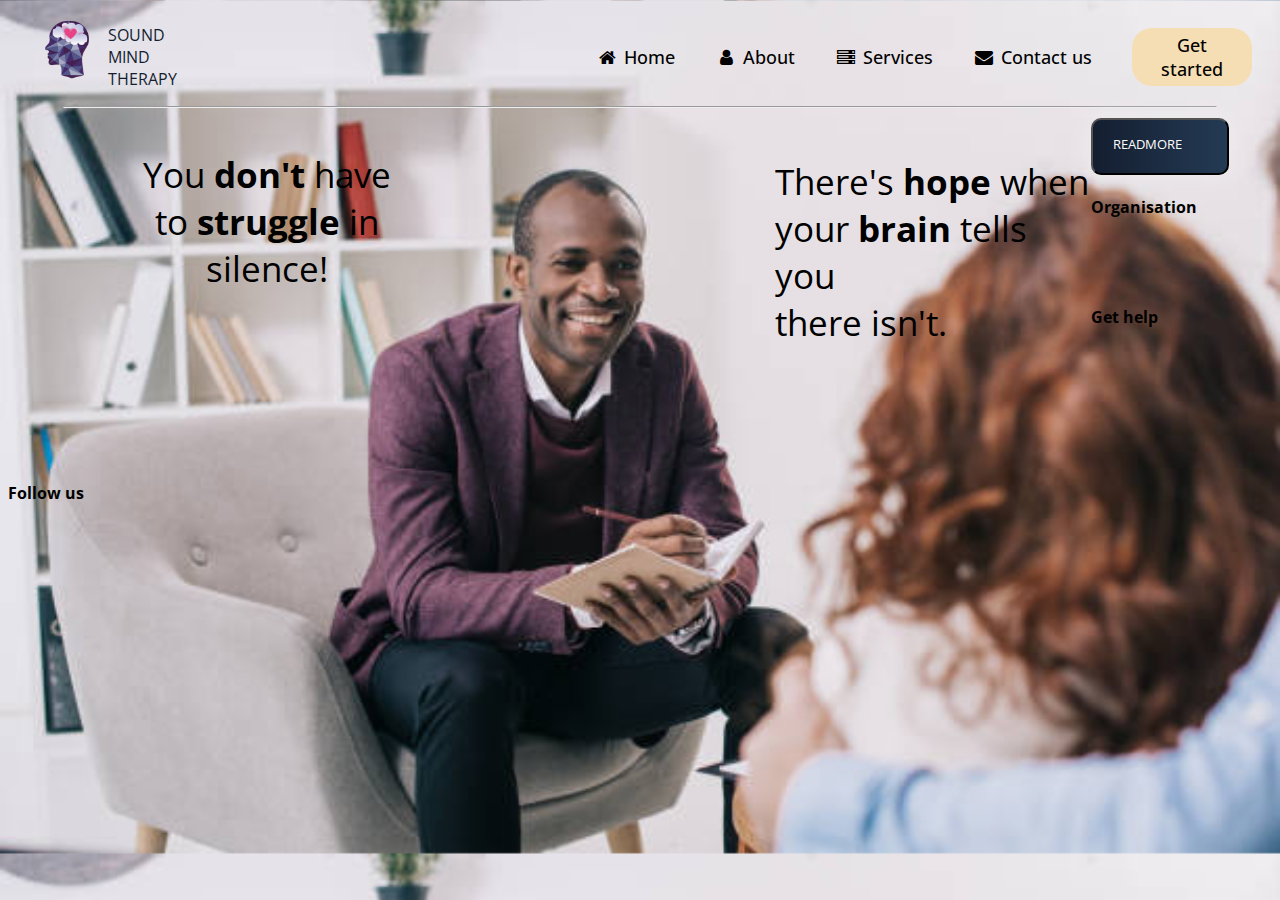
==== index.html @ 220000e3 "added footer" ====
<!DOCTYPE html>
<html lang="en">
<head>
    <meta charset="UTF-8">
    <meta http-equiv="X-UA-Compatible" content="IE=edge">
    <meta name="viewport" content="width=device-width, initial-scale=1.0">
    <title>Mental Health</title>
    <link href="https://fonts.googleapis.com/css?family=Open+Sans:300,300i,400,400i,600,600i,700,700i|Raleway:300,300i,400,400i,500,500i,600,600i,700,700i|Poppins:300,300i,400,400i,500,500i,600,600i,700,700i" rel="stylesheet">
    <link rel="stylesheet" href="https://cdnjs.cloudflare.com/ajax/libs/font-awesome/4.7.0/css/font-awesome.min.css">
    <link rel="stylesheet" href="CSS/index.css">

</head>
<body>
<div class="back-groundf">
  <div class="container-f">
    <div class="row1-f">
     <div class="nav-bar">
      <div class="col1-f"><img class="logo"src="images/MHlogo1.png" alt="logo"><P id="logo-f">SOUND<br>MIND<br>THERAPY</P>
        <div class="col2-f">
            <li><a href="#"><i class="fa fa-fw fa-home"></i> Home</a>
            <li><a href="#"><i class="fa fa-fw fa-user"></i> About</a>
            <li><a href="#"><i class="fa fa-fw fa-server"></i> Services</a>
            <li><a href="#"><i class="fa fa-fw fa-envelope"></i> Contact us</a>
            <li><button class="btnf"><a href="#">Get started</button></li>
            
        </div>        
      </div>
      <hr class="linee">
     </div>
    </div>
   </div>
   <div class="header-f">
   
   </div>
   <div class="container1-f">
    <div class="col3-f">
        <p class="actives">You <b>don't</b> have <br> to <b>struggle</b> in <br> silence!</p>
            <br>
            
    </div>
    <div class="col4-f">
        <img src="images/mhgif.gif" alt="">
    </div>
    <div class="col5-f">
        <img src="" alt="">
        <p>There's <b>hope</b> when<br> your <b>brain</b> tells you <br>there isn't.</p>
    </div>
   </div>
</div>
<a href="readmore.html"><button class="readmore">ReadMore</button></a>
</div>
<footer class="footer-f">
<div class="containerrf">
    <div class="rowf">
        <div class="footer-colf">
            <h4>Organisation</h4>
            <ul>
                <li><a href="#"></a></li>
            </ul>
        </div>
        <div class="footer-colf">
            <h4>Get help</h4>
            <ul>
                <li><a href="#"></a></li>
            </ul>
        </div>
        <div class="footer-colf">
            <h4></h4>
            <ul>
                <li><a href="#"></a></li>
            </ul>
        </div>
        <div class="footer-colf">
            <h4>Follow us</h4>
            <ul>
                <li><a href="#"></a></li>
            </ul>
        </div>
    </div>
</div>
</footer>
</body>
</html>
---- CSS/index.css ----
*{
    text-decoration: none;
    font-family: "Open Sans", sans-serif;
     cursor: default;
}
body{
    background-image: url(../images/background.jpg);
    background-size: cover;
}
/* .background-image{
    background-size: contain;
    width: 100vw;
    height: 100vh;
    background-repeat: no-repeat;
    background-position: center;
    background-attachment: fixed;
} */
.nav-bar{
    text-decoration: none;
    
}
.nav-bar li button{
    border-radius: 20px;
    border: none;
    padding: 5px 15px;
    color: white;
    background-color:wheat;
    
}

.col2-f{
    display: flex;
    align-items: center;
    justify-content: space-between;
    float: right;
   
}

.logo{
    width: 80px;
    height: 80px;
    margin-left: -150px;
    }
li{
display: inline-block;
list-style: none;
margin: 20px;

    }
    li a{
        color: black;
        font-size: 18px;
        font-weight: 500;
    }
  
    .btnf{
        border-radius: 20px;
        padding:10px;
        width: 120px;
        border: 0px solid none;
        cursor: pointer;
        
    }
    
.linee{
    width: 90vw;
    color: grey;

}
.linef{
    width: 225px}
a:hover{
    border:1px solid white;
    border-radius: 5px;
    background-color: palevioletred;
    transition: .0s;
    cursor: pointer;
}
.header-f{
    color: black;  

}
.col3-f{
    width: 33%;
    float: left;
    margin-left: 50px;
    text-align: center;
    font-size: 35px;
}
.col4-f{
    width: 600px;
    float: left;
    margin-top:200px ;
    margin-left:-600px ;
}

.col5-f{
    width: 25%;
    float: left;
    font-size: 35px;
    color: black;
    margin-top: -40px;
    margin-left: 300px;
}
.active{
    width: 300px;
    height: 500px;
    display: block;
    margin-left: auto;
    margin-right: auto;
    width: 50%;

}

.actives{
color:black;
}
#logo-f{
    float:left;
    margin-left: 100px;
    color: #141E30;
}

         
.readmore {
    background-image: linear-gradient(to right, #141E30 0%, #243B55  51%, #141E30  100%);
    margin: 10px;
    padding: 15px 45px 20px 20px;
    text-align: right;
    text-transform: uppercase;
    background-size: 200% auto;
    color: white;            
    box-shadow: 0 0 20px #eee;
    border-radius: 10px;
    display: block;
    margin-left: 200px;
    cursor: pointer;

  }

  .readmore:hover {
    background-position: right center; 
    color: #fff;
    text-decoration: none;
  }
.cute-par{
    text-align: center;
}
@media(max-width:1024px){
    body{
        
    }
}
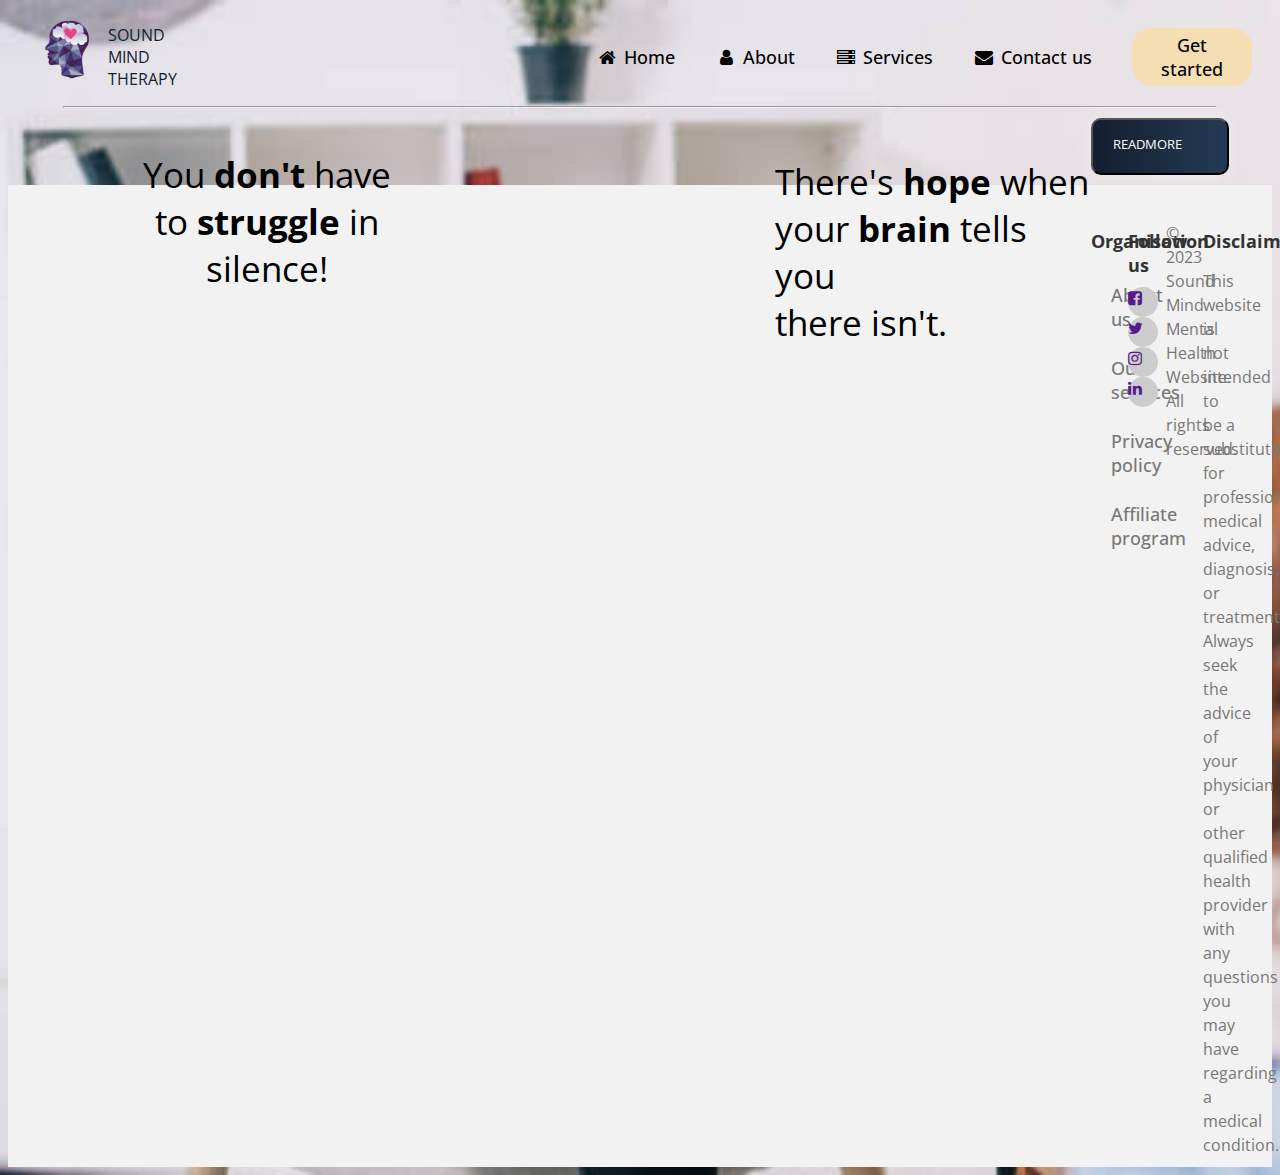
==== commit 24a985a1: "added footer styles" ====
--- a/index.html
+++ b/index.html
@@ -55,27 +55,31 @@
         <div class="footer-colf">
             <h4>Organisation</h4>
             <ul>
-                <li><a href="#"></a></li>
+                <li><a href="#">About us</a></li>
+                <li><a href="#">Our services</a></li>
+                <li><a href="#">Privacy policy</a></li>
+                <li><a href="#">Affiliate program </a></li>
             </ul>
         </div>
-        <div class="footer-colf">
-            <h4>Get help</h4>
-            <ul>
-                <li><a href="#"></a></li>
-            </ul>
+         <div class="footer-colf">
+            <h4>Follow us</h4>
+            <div class="socials-f">
+                <a href=""><i class="fa fa-facebook-square" aria-hidden="true"></i></a>
+                <a href=""><i class="fa fa-twitter" aria-hidden="true"></i></a>
+                <a href=""><i class="fa fa-instagram" aria-hidden="true"></i></a>
+                <a href=""><i class="fa fa-linkedin" aria-hidden="true"></i></a>
+            </div>
         </div>
         <div class="footer-colf">
-            <h4></h4>
-            <ul>
-                <li><a href="#"></a></li>
-            </ul>
+            <p>&copy; 2023 Sound Mind Mental Health Website. All rights reserved.</p>
+
         </div>
         <div class="footer-colf">
-            <h4>Follow us</h4>
-            <ul>
-                <li><a href="#"></a></li>
-            </ul>
+            <h4>Disclaimer</h4>
+            <p>This website is not intended to be a substitute <br>for professional medical advice, diagnosis, or treatment.<br> Always seek the advice of your physician or other <br>qualified health provider with any questions<br> you may have regarding a medical condition.</p>
         </div>
+       
+       
     </div>
 </div>
 </footer>
--- a/CSS/index.css
+++ b/CSS/index.css
@@ -146,9 +146,70 @@
 .cute-par{
     text-align: center;
 }
+.footer-f {
+    background-color: #f2f2f2;
+    padding: 20px;
+  }
+  
+  .containerrf {
+    max-width: 1200px;
+    margin: 0 auto;
+  }
+  
+  .rowf {
+    display: flex;
+    flex-wrap: wrap;
+    justify-content: space-between;
+  }
+  
+  .footer-colf {
+    width: 25%;
+    margin-bottom: -20px;
+  }
+  
+  .footer-colf h4 {
+    color: #333;
+    font-size: 18px;
+    margin-bottom:-10px;
+  }
+  
+  .footer-colf ul {
+    list-style: none;
+    padding: 0;
+    margin: 0;
+  }
+  
+  .footer-colf ul li {
+    margin-bottom: 5px;
+  }
+  
+  .footer-colf ul li a {
+    color: #777;
+    text-decoration: none;
+  }
+  
+  .socials-f a {
+    display: inline-block;
+    width: 30px;
+    height: 30px;
+    background-color: #ccc;
+    border-radius: 50%;
+    margin-right: 5px;
+  }
+  
+  .footer-colf p {
+    color: #777;
+    line-height: 1.5;
+  }
+  
+  .footer-colf h4,
+  .footer-colf p {
+    margin-bottom: 10px;
+  }
+  
 @media(max-width:1024px){
     body{
-        
-    }
-}
-
+
+    }
+}
+
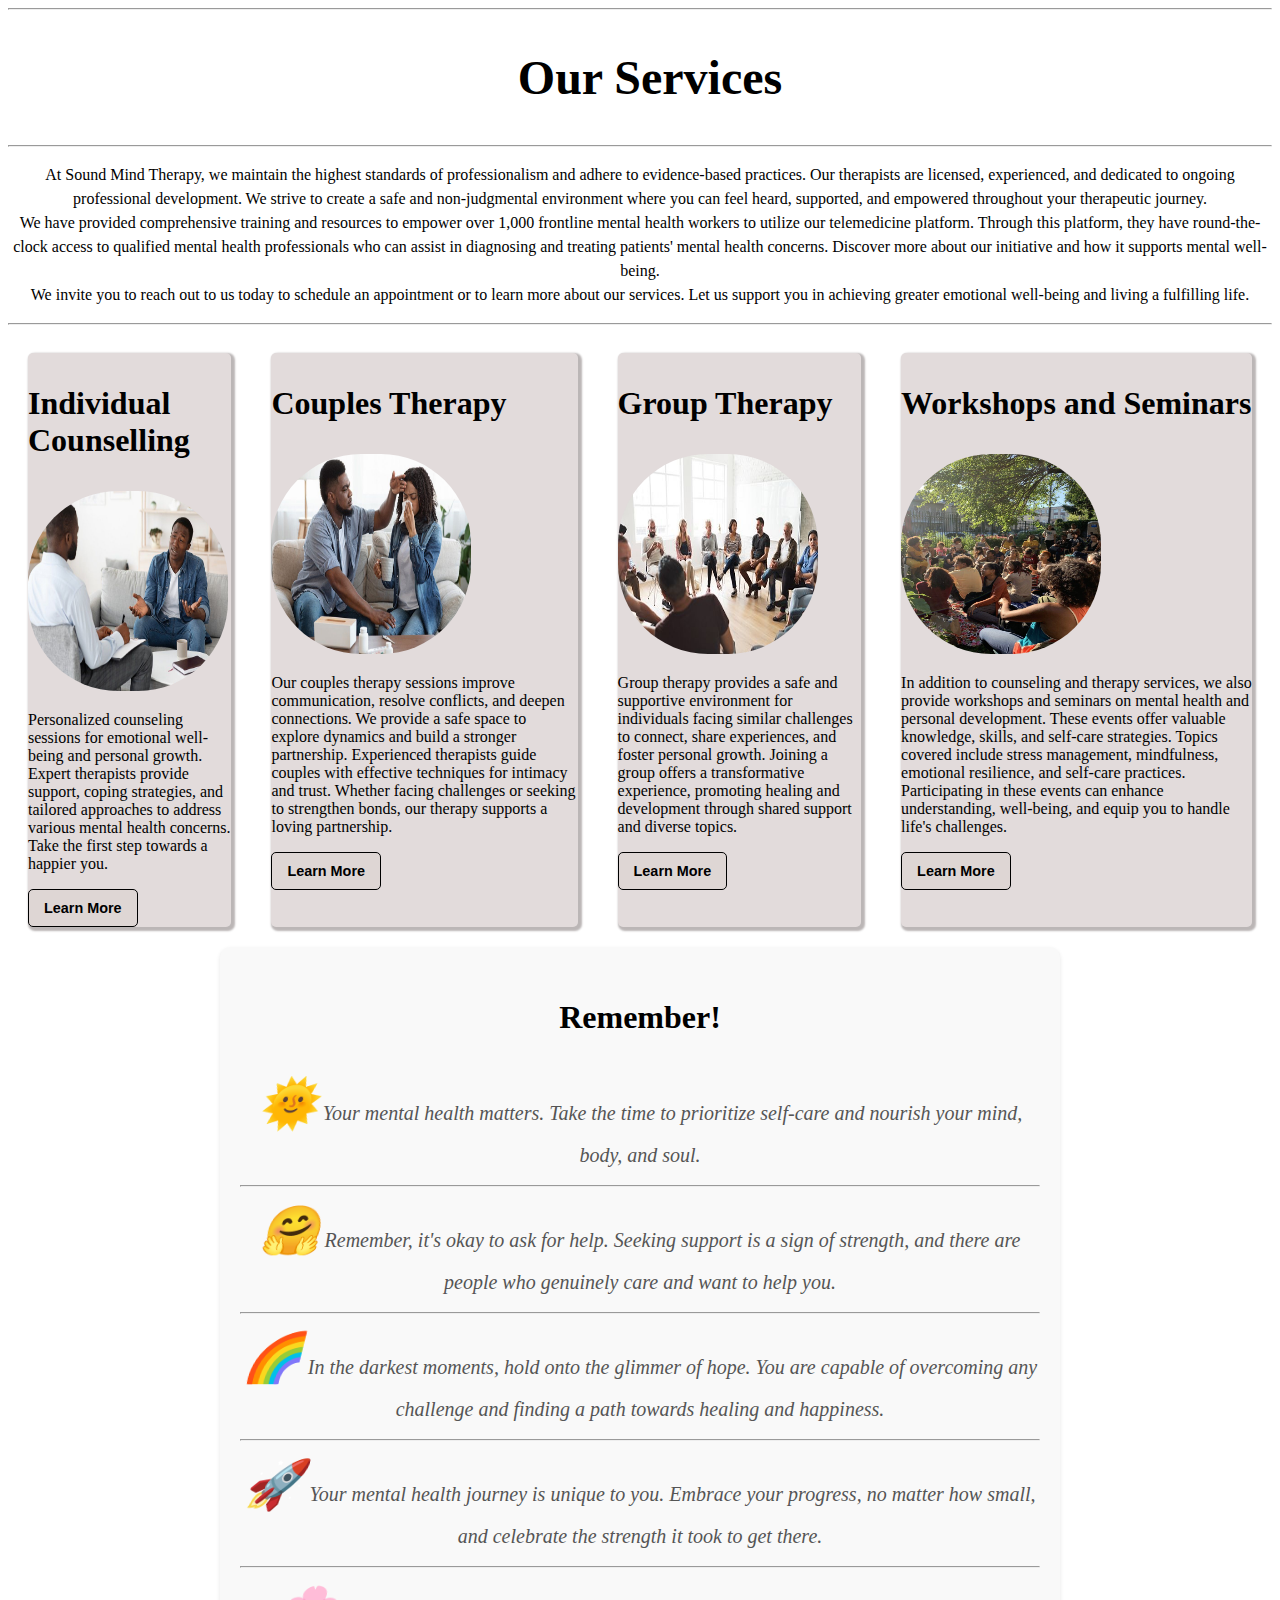
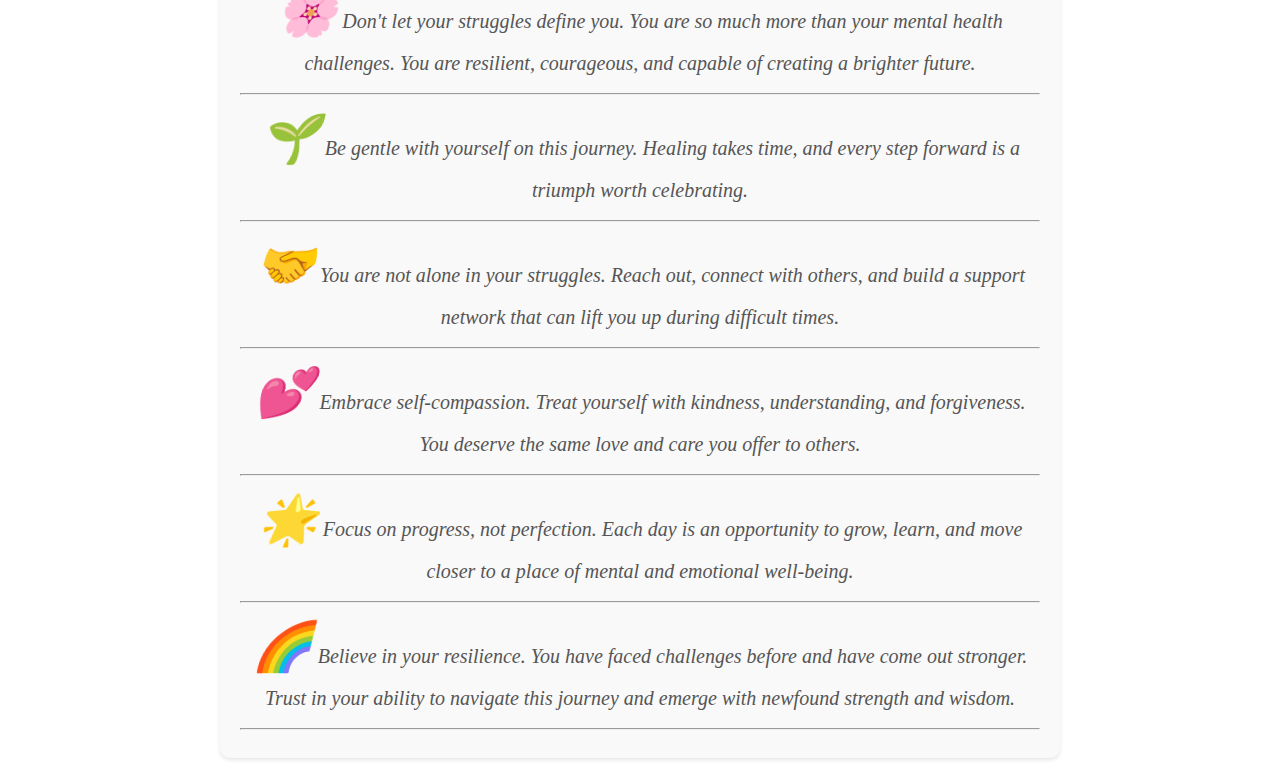
==== commit 8332ab53: "adding css styling to the structure" ====
--- a/index.html
+++ b/index.html
@@ -5,83 +5,65 @@
     <meta http-equiv="X-UA-Compatible" content="IE=edge">
     <meta name="viewport" content="width=device-width, initial-scale=1.0">
     <title>Mental Health</title>
-    <link href="https://fonts.googleapis.com/css?family=Open+Sans:300,300i,400,400i,600,600i,700,700i|Raleway:300,300i,400,400i,500,500i,600,600i,700,700i|Poppins:300,300i,400,400i,500,500i,600,600i,700,700i" rel="stylesheet">
-    <link rel="stylesheet" href="https://cdnjs.cloudflare.com/ajax/libs/font-awesome/4.7.0/css/font-awesome.min.css">
     <link rel="stylesheet" href="CSS/index.css">
-
 </head>
 <body>
-<div class="back-groundf">
-  <div class="container-f">
-    <div class="row1-f">
-     <div class="nav-bar">
-      <div class="col1-f"><img class="logo"src="images/MHlogo1.png" alt="logo"><P id="logo-f">SOUND<br>MIND<br>THERAPY</P>
-        <div class="col2-f">
-            <li><a href="#"><i class="fa fa-fw fa-home"></i> Home</a>
-            <li><a href="#"><i class="fa fa-fw fa-user"></i> About</a>
-            <li><a href="#"><i class="fa fa-fw fa-server"></i> Services</a>
-            <li><a href="#"><i class="fa fa-fw fa-envelope"></i> Contact us</a>
-            <li><button class="btnf"><a href="#">Get started</button></li>
-            
-        </div>        
-      </div>
-      <hr class="linee">
-     </div>
-    </div>
-   </div>
-   <div class="header-f">
-   
-   </div>
-   <div class="container1-f">
-    <div class="col3-f">
-        <p class="actives">You <b>don't</b> have <br> to <b>struggle</b> in <br> silence!</p>
-            <br>
-            
-    </div>
-    <div class="col4-f">
-        <img src="images/mhgif.gif" alt="">
-    </div>
-    <div class="col5-f">
-        <img src="" alt="">
-        <p>There's <b>hope</b> when<br> your <b>brain</b> tells you <br>there isn't.</p>
-    </div>
-   </div>
-</div>
-<a href="readmore.html"><button class="readmore">ReadMore</button></a>
-</div>
-<footer class="footer-f">
-<div class="containerrf">
-    <div class="rowf">
-        <div class="footer-colf">
-            <h4>Organisation</h4>
-            <ul>
-                <li><a href="#">About us</a></li>
-                <li><a href="#">Our services</a></li>
-                <li><a href="#">Privacy policy</a></li>
-                <li><a href="#">Affiliate program </a></li>
-            </ul>
+    <!-- Services -->
+    <hr>
+    <section class="sectionp">
+        <h2 id="titlep">Our Services</h2>
+        <hr>
+        <div class="textp">
+            <p>At Sound Mind Therapy, we maintain the highest standards of professionalism and adhere to evidence-based practices. Our therapists are licensed, experienced, and dedicated to ongoing professional development. We strive to create a safe and non-judgmental environment where you can feel heard, supported, and empowered throughout your therapeutic journey. <br> We have provided comprehensive training and resources to empower over 1,000 frontline mental health workers to utilize our telemedicine platform. Through this platform, they have round-the-clock access to qualified mental health professionals who can assist in diagnosing and treating patients' mental health concerns. Discover more about our initiative and how it supports mental well-being. <br> We invite you to reach out to us today to schedule an appointment or to learn more about our services. Let us support you in achieving greater emotional well-being and living a fulfilling life.</p>
         </div>
-         <div class="footer-colf">
-            <h4>Follow us</h4>
-            <div class="socials-f">
-                <a href=""><i class="fa fa-facebook-square" aria-hidden="true"></i></a>
-                <a href=""><i class="fa fa-twitter" aria-hidden="true"></i></a>
-                <a href=""><i class="fa fa-instagram" aria-hidden="true"></i></a>
-                <a href=""><i class="fa fa-linkedin" aria-hidden="true"></i></a>
+        <hr>
+        <div class="missionp">
+            <div class="leftp">
+                <div class="img1p">
+                    <h3>Individual Counselling</h3>
+                    <img src="images/Stressed black man explaining his pr.jpeg" alt="Stressed black man." height="200px" width="200px">
+                    <p>Personalized counseling sessions for emotional well-being and personal growth. Expert therapists provide support, coping strategies, and tailored approaches to address various mental health concerns. Take the first step towards a happier you.</p>
+                    <span class="buttonp"><a href="services.html#individualp"><button type="menu">Learn More</button></a></span>
+                </div>
+                <div class="img2p">
+                    <h3>Couples Therapy</h3>
+                    <img src="images/Loving African Husband Caring About.jpeg" alt="Loving Husband" height="200px" width="200px">
+                    <p>Our couples therapy sessions improve communication, resolve conflicts, and deepen connections. We provide a safe space to explore dynamics and build a stronger partnership. Experienced therapists guide couples with effective techniques for intimacy and trust. Whether facing challenges or seeking to strengthen bonds, our therapy supports a loving partnership.</p>
+                    <span class="buttonp"><a href="services.html#couplesp"><button type="menu">Learn More</button></a></span>
+                </div>
+                <div class="img3p">
+                    <h3>Group Therapy</h3>
+                    <img src="images/Group Therapy.jpeg" alt="Group Therapy" height="200px" width="200px">
+                    <p>Group therapy provides a safe and supportive environment for individuals facing similar challenges to connect, share experiences, and foster personal growth. Joining a group offers a transformative experience, promoting healing and development through shared support and diverse topics.</p>
+                    <span class="buttonp"><a href="services.html#groupp"><button type="menu">Learn More</button></a></span>
+                </div>
+                <div class="img4p">
+                    <h3>Workshops and Seminars</h3>
+                    <img src="images/Garden Workshops — Sacred Vibes Apothecary.jpeg" alt="Garden workshop" height="200px" width="200px">
+                    <p>In addition to counseling and therapy services, we also provide workshops and seminars on mental health and personal development. These events offer valuable knowledge, skills, and self-care strategies. Topics covered include stress management, mindfulness, emotional resilience, and self-care practices. Participating in these events can enhance understanding, well-being, and equip you to handle life's challenges.</p>
+                    <span class="buttonp"><a href="services.html#workshopsp"><button type="menu">Learn More</button></a></span>
+                </div>
+            </div>
+            <div class="motivationp">
+                <h3>Remember!</h3>
+                <ul class="motivationlist">
+                    <li><span class="emoji">🌞</span> Your mental health matters. Take the time to prioritize self-care and nourish your mind, body, and soul.</li><hr>
+                    <li><span class="emoji">🤗</span> Remember, it's okay to ask for help. Seeking support is a sign of strength, and there are people who genuinely care and want to help you.</li><hr>
+                    <li><span class="emoji">🌈</span> In the darkest moments, hold onto the glimmer of hope. You are capable of overcoming any challenge and finding a path towards healing and happiness.</li><hr>
+                    <li><span class="emoji">🚀</span> Your mental health journey is unique to you. Embrace your progress, no matter how small, and celebrate the strength it took to get there.</li><hr>
+                    <li><span class="emoji">🌸</span> Don't let your struggles define you. You are so much more than your mental health challenges. You are resilient, courageous, and capable of creating a brighter future.</li><hr>
+                    <li><span class="emoji">🌱</span> Be gentle with yourself on this journey. Healing takes time, and every step forward is a triumph worth celebrating.</li><hr>
+                    <li><span class="emoji">🤝</span> You are not alone in your struggles. Reach out, connect with others, and build a support network that can lift you up during difficult times.</li><hr>
+                    <li><span class="emoji">💕</span> Embrace self-compassion. Treat yourself with kindness, understanding, and forgiveness. You deserve the same love and care you offer to others.</li><hr>
+                    <li><span class="emoji">🌟</span> Focus on progress, not perfection. Each day is an opportunity to grow, learn, and move closer to a place of mental and emotional well-being.</li><hr>
+                    <li><span class="emoji">🌈</span> Believe in your resilience. You have faced challenges before and have come out stronger. Trust in your ability to navigate this journey and emerge with newfound strength and wisdom.</li><hr>
+                </ul>
+
             </div>
         </div>
-        <div class="footer-colf">
-            <p>&copy; 2023 Sound Mind Mental Health Website. All rights reserved.</p>
 
-        </div>
-        <div class="footer-colf">
-            <h4>Disclaimer</h4>
-            <p>This website is not intended to be a substitute <br>for professional medical advice, diagnosis, or treatment.<br> Always seek the advice of your physician or other <br>qualified health provider with any questions<br> you may have regarding a medical condition.</p>
-        </div>
-       
-       
-    </div>
-</div>
-</footer>
+    </section>
+
+    
 </body>
-</html>+</html>
--- a/CSS/index.css
+++ b/CSS/index.css
@@ -1,215 +1,137 @@
-*{
-    text-decoration: none;
-    font-family: "Open Sans", sans-serif;
-     cursor: default;
+.missionp img{
+    border-radius: 45%;
+
 }
-body{
-    background-image: url(../images/background.jpg);
-    background-size: cover;
+.missionp h3{
+    font-size: 20px;
 }
-/* .background-image{
-    background-size: contain;
-    width: 100vw;
-    height: 100vh;
-    background-repeat: no-repeat;
-    background-position: center;
-    background-attachment: fixed;
+.textp{
+    margin-bottom: 15px;
+    line-height: 1.5;
+    /* font-style: italic; */
+    text-align: center;
+   
+}
+/* .leftp p{
+
 } */
-.nav-bar{
-    text-decoration: none;
-    
-}
-.nav-bar li button{
-    border-radius: 20px;
-    border: none;
-    padding: 5px 15px;
-    color: white;
-    background-color:wheat;
-    
+#titlep{
+    text-align: center;
 }
 
-.col2-f{
+
+
+.leftp{
     display: flex;
-    align-items: center;
     justify-content: space-between;
-    float: right;
-   
+}
+.leftp div{
+    margin: 20px;
+    margin-top: 20px;
+    /* background-color: rgb(202, 195, 195); */
+    border-radius: 5px;
+    box-shadow: 2px 2px 2px 2px rgb(187, 182, 182);
+    background-color: rgb(226, 219, 219);
+
+}
+.leftp img:hover{
+    cursor: pointer;
 }
 
-.logo{
-    width: 80px;
-    height: 80px;
-    margin-left: -150px;
-    }
-li{
-display: inline-block;
-list-style: none;
-margin: 20px;
-
-    }
-    li a{
-        color: black;
-        font-size: 18px;
-        font-weight: 500;
-    }
-  
-    .btnf{
-        border-radius: 20px;
-        padding:10px;
-        width: 120px;
-        border: 0px solid none;
-        cursor: pointer;
-        
-    }
-    
-.linee{
-    width: 90vw;
-    color: grey;
-
+#titlep{
+    margin-left: 20px;
+    font-size: 3.0em;
 }
-.linef{
-    width: 225px}
-a:hover{
-    border:1px solid white;
-    border-radius: 5px;
-    background-color: palevioletred;
-    transition: .0s;
-    cursor: pointer;
-}
-.header-f{
-    color: black;  
-
-}
-.col3-f{
-    width: 33%;
-    float: left;
-    margin-left: 50px;
-    text-align: center;
-    font-size: 35px;
-}
-.col4-f{
-    width: 600px;
-    float: left;
-    margin-top:200px ;
-    margin-left:-600px ;
-}
-
-.col5-f{
-    width: 25%;
-    float: left;
-    font-size: 35px;
-    color: black;
-    margin-top: -40px;
-    margin-left: 300px;
-}
-.active{
-    width: 300px;
-    height: 500px;
-    display: block;
-    margin-left: auto;
-    margin-right: auto;
-    width: 50%;
+.sectionp h3{
+    font-size: 2.0em;
 
 }
 
-.actives{
-color:black;
+/* .sectionp{
+  background-color: rgb(202, 195, 195);
+
+} */
+.leftp button{
+    background: rgba(221, 213, 210, 0.87);
+    padding:10px 15px;
+    border-radius:5px;
+    font-weight: bold;
+    font-size: 0.9em;
+    border: 1px solid black;  
 }
-#logo-f{
-    float:left;
-    margin-left: 100px;
-    color: #141E30;
+.leftp button:hover{
+    cursor: pointer;
+    background-color: white;
+    box-shadow: 5px 5px rgb(187, 182, 182);
 }
 
-         
-.readmore {
-    background-image: linear-gradient(to right, #141E30 0%, #243B55  51%, #141E30  100%);
-    margin: 10px;
-    padding: 15px 45px 20px 20px;
-    text-align: right;
-    text-transform: uppercase;
-    background-size: 200% auto;
-    color: white;            
-    box-shadow: 0 0 20px #eee;
+ .learnmorep{
+    /* display: grid;
+      grid-template-columns: auto auto; */
+      margin: 20px;
+      margin-top: 20px;
+      /* background-color: rgb(202, 195, 195); */
+      border-radius: 5px;
+      box-shadow: 2px 2px 2px 2px rgb(187, 182, 182);
+ }
+
+ .motivationp{
+    max-width: 800px;
+    margin: 0 auto;
+    padding: 20px;
+    text-align: center;
+    background-color: #f9f9f9;
     border-radius: 10px;
-    display: block;
-    margin-left: 200px;
-    cursor: pointer;
-
-  }
-
-  .readmore:hover {
-    background-position: right center; 
-    color: #fff;
-    text-decoration: none;
-  }
-.cute-par{
-    text-align: center;
-}
-.footer-f {
-    background-color: #f2f2f2;
-    padding: 20px;
-  }
-  
-  .containerrf {
-    max-width: 1200px;
-    margin: 0 auto;
-  }
-  
-  .rowf {
-    display: flex;
-    flex-wrap: wrap;
-    justify-content: space-between;
-  }
-  
-  .footer-colf {
-    width: 25%;
-    margin-bottom: -20px;
-  }
-  
-  .footer-colf h4 {
-    color: #333;
-    font-size: 18px;
-    margin-bottom:-10px;
-  }
-  
-  .footer-colf ul {
+    box-shadow: 0 2px 4px rgba(0, 0, 0, 0.1);
+ }
+ .motivationlist {
     list-style: none;
     padding: 0;
     margin: 0;
+ }
+
+ .motivationlist li {
+    font-size: 20px;
+    color: #555;
+    margin-bottom: 15px;
+    line-height: 1.5;
+    font-style: italic;
+    text-align: center;
+   
+  }
+  .emoji{
+    font-size: 3rem;
+
   }
   
-  .footer-colf ul li {
-    margin-bottom: 5px;
+
+
+
+ @media (max-width: 768px) {
+    .leftp {
+      /* flex-direction: column; */
+      display: grid;
+      grid-template-columns: auto auto;
+    }
+    
+    .leftp div {
+      margin: 20px auto;
+      margin-left: 1.0em;
+    }
   }
   
-  .footer-colf ul li a {
-    color: #777;
-    text-decoration: none;
+  @media (max-width: 480px) {
+    .sectionp h3 {
+      font-size: 1.5em;
+    }
+  }
+  @media(max-width: 360px){
+    .leftp {
+        display: grid;
+        grid-template-columns: auto auto;
+      }
+
   }
   
-  .socials-f a {
-    display: inline-block;
-    width: 30px;
-    height: 30px;
-    background-color: #ccc;
-    border-radius: 50%;
-    margin-right: 5px;
-  }
   
-  .footer-colf p {
-    color: #777;
-    line-height: 1.5;
-  }
-  
-  .footer-colf h4,
-  .footer-colf p {
-    margin-bottom: 10px;
-  }
-  
-@media(max-width:1024px){
-    body{
 
-    }
-}
-
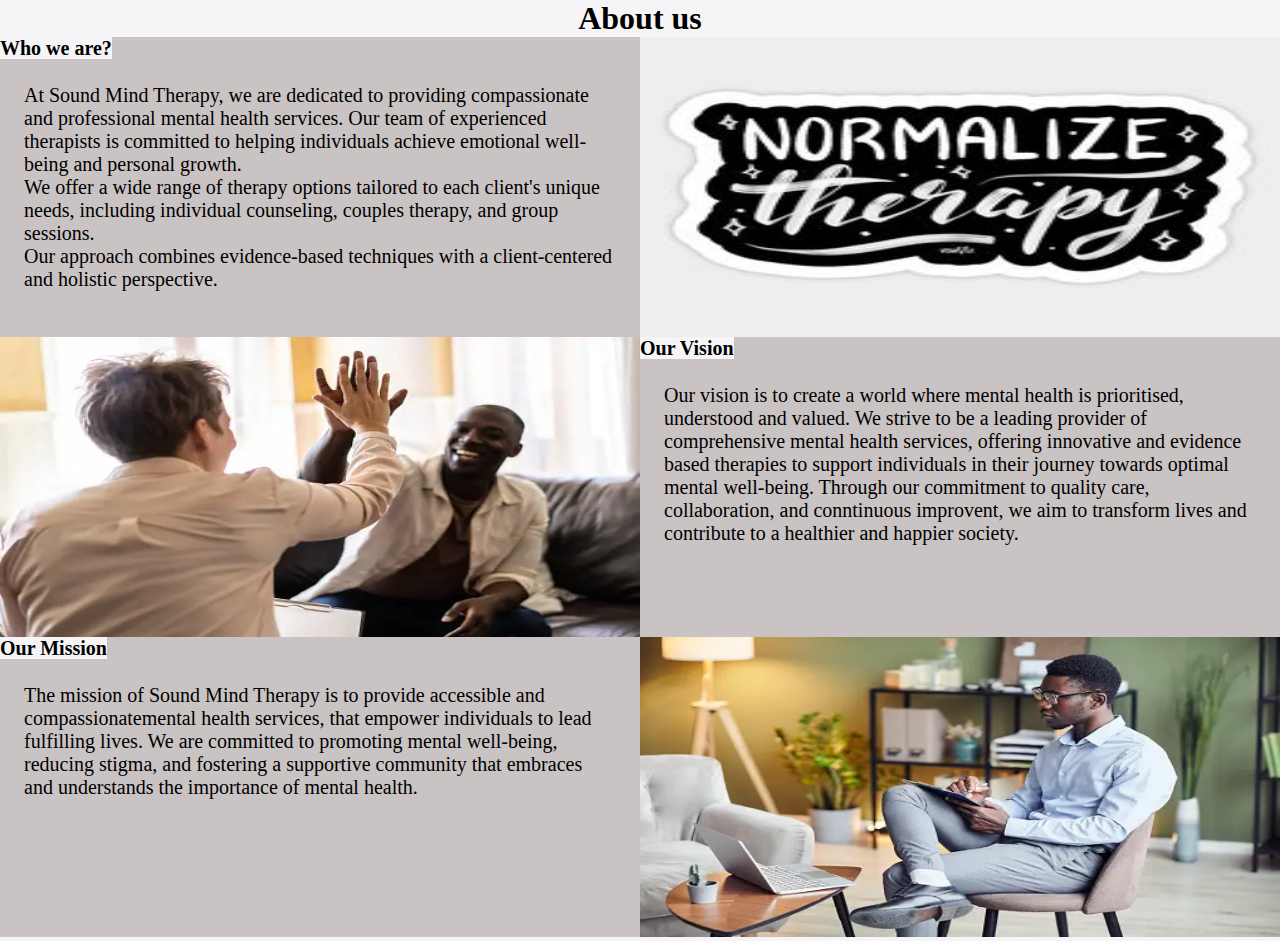
==== commit 03f6510f: "update readme file" ====
--- a/index.html
+++ b/index.html
@@ -4,66 +4,36 @@
     <meta charset="UTF-8">
     <meta http-equiv="X-UA-Compatible" content="IE=edge">
     <meta name="viewport" content="width=device-width, initial-scale=1.0">
-    <title>Mental Health</title>
+    <title>Mental Health </title>
     <link rel="stylesheet" href="CSS/index.css">
 </head>
 <body>
-    <!-- Services -->
-    <hr>
-    <section class="sectionp">
-        <h2 id="titlep">Our Services</h2>
-        <hr>
-        <div class="textp">
-            <p>At Sound Mind Therapy, we maintain the highest standards of professionalism and adhere to evidence-based practices. Our therapists are licensed, experienced, and dedicated to ongoing professional development. We strive to create a safe and non-judgmental environment where you can feel heard, supported, and empowered throughout your therapeutic journey. <br> We have provided comprehensive training and resources to empower over 1,000 frontline mental health workers to utilize our telemedicine platform. Through this platform, they have round-the-clock access to qualified mental health professionals who can assist in diagnosing and treating patients' mental health concerns. Discover more about our initiative and how it supports mental well-being. <br> We invite you to reach out to us today to schedule an appointment or to learn more about our services. Let us support you in achieving greater emotional well-being and living a fulfilling life.</p>
-        </div>
-        <hr>
-        <div class="missionp">
-            <div class="leftp">
-                <div class="img1p">
-                    <h3>Individual Counselling</h3>
-                    <img src="images/Stressed black man explaining his pr.jpeg" alt="Stressed black man." height="200px" width="200px">
-                    <p>Personalized counseling sessions for emotional well-being and personal growth. Expert therapists provide support, coping strategies, and tailored approaches to address various mental health concerns. Take the first step towards a happier you.</p>
-                    <span class="buttonp"><a href="services.html#individualp"><button type="menu">Learn More</button></a></span>
-                </div>
-                <div class="img2p">
-                    <h3>Couples Therapy</h3>
-                    <img src="images/Loving African Husband Caring About.jpeg" alt="Loving Husband" height="200px" width="200px">
-                    <p>Our couples therapy sessions improve communication, resolve conflicts, and deepen connections. We provide a safe space to explore dynamics and build a stronger partnership. Experienced therapists guide couples with effective techniques for intimacy and trust. Whether facing challenges or seeking to strengthen bonds, our therapy supports a loving partnership.</p>
-                    <span class="buttonp"><a href="services.html#couplesp"><button type="menu">Learn More</button></a></span>
-                </div>
-                <div class="img3p">
-                    <h3>Group Therapy</h3>
-                    <img src="images/Group Therapy.jpeg" alt="Group Therapy" height="200px" width="200px">
-                    <p>Group therapy provides a safe and supportive environment for individuals facing similar challenges to connect, share experiences, and foster personal growth. Joining a group offers a transformative experience, promoting healing and development through shared support and diverse topics.</p>
-                    <span class="buttonp"><a href="services.html#groupp"><button type="menu">Learn More</button></a></span>
-                </div>
-                <div class="img4p">
-                    <h3>Workshops and Seminars</h3>
-                    <img src="images/Garden Workshops — Sacred Vibes Apothecary.jpeg" alt="Garden workshop" height="200px" width="200px">
-                    <p>In addition to counseling and therapy services, we also provide workshops and seminars on mental health and personal development. These events offer valuable knowledge, skills, and self-care strategies. Topics covered include stress management, mindfulness, emotional resilience, and self-care practices. Participating in these events can enhance understanding, well-being, and equip you to handle life's challenges.</p>
-                    <span class="buttonp"><a href="services.html#workshopsp"><button type="menu">Learn More</button></a></span>
-                </div>
-            </div>
-            <div class="motivationp">
-                <h3>Remember!</h3>
-                <ul class="motivationlist">
-                    <li><span class="emoji">🌞</span> Your mental health matters. Take the time to prioritize self-care and nourish your mind, body, and soul.</li><hr>
-                    <li><span class="emoji">🤗</span> Remember, it's okay to ask for help. Seeking support is a sign of strength, and there are people who genuinely care and want to help you.</li><hr>
-                    <li><span class="emoji">🌈</span> In the darkest moments, hold onto the glimmer of hope. You are capable of overcoming any challenge and finding a path towards healing and happiness.</li><hr>
-                    <li><span class="emoji">🚀</span> Your mental health journey is unique to you. Embrace your progress, no matter how small, and celebrate the strength it took to get there.</li><hr>
-                    <li><span class="emoji">🌸</span> Don't let your struggles define you. You are so much more than your mental health challenges. You are resilient, courageous, and capable of creating a brighter future.</li><hr>
-                    <li><span class="emoji">🌱</span> Be gentle with yourself on this journey. Healing takes time, and every step forward is a triumph worth celebrating.</li><hr>
-                    <li><span class="emoji">🤝</span> You are not alone in your struggles. Reach out, connect with others, and build a support network that can lift you up during difficult times.</li><hr>
-                    <li><span class="emoji">💕</span> Embrace self-compassion. Treat yourself with kindness, understanding, and forgiveness. You deserve the same love and care you offer to others.</li><hr>
-                    <li><span class="emoji">🌟</span> Focus on progress, not perfection. Each day is an opportunity to grow, learn, and move closer to a place of mental and emotional well-being.</li><hr>
-                    <li><span class="emoji">🌈</span> Believe in your resilience. You have faced challenges before and have come out stronger. Trust in your ability to navigate this journey and emerge with newfound strength and wisdom.</li><hr>
-                </ul>
-
-            </div>
-        </div>
-
-    </section>
-
-    
+    <!--About us-->
+    <h1>About us</h1>
+    <div class="about">
+    <div class="who">
+    <strong>Who we are?</strong><br>
+        <p>At Sound Mind Therapy, we are dedicated to providing compassionate and professional mental health services. Our team of experienced therapists is committed to helping individuals achieve emotional well-being and personal growth.
+        <br>We offer a wide range of therapy options tailored to each client's unique needs, including individual counseling, couples therapy, and group sessions. <br>Our approach combines evidence-based techniques with a client-centered and holistic perspective.</p> </div>
+    <div class="vision"><img src="images/therapy.jpg" alt=""></div>
+    <div class="mission"><img src="images/happy.jpg" alt=""></div>
+    <div class="who1">
+        <strong>Our Vision</strong>
+            <br>
+        <p>Our vision is to create a world where mental health is prioritised,  understood and valued.
+        We strive to be a leading provider of comprehensive mental health services, offering innovative and 
+        evidence based therapies to support individuals in their journey towards optimal mental well-being.
+        Through our commitment to quality care, collaboration, and conntinuous improvent, we aim to transform 
+        lives and contribute to a healthier and happier society.</p></div>
+    <div class="vision2">
+        <strong>Our Mission</strong>
+        <br>
+        <p>The mission of Sound Mind Therapy is to provide accessible and compassionatemental health services, 
+        that empower individuals to lead fulfilling lives. 
+        We are committed to promoting mental well-being, reducing
+        stigma, and fostering a supportive community that embraces and understands the importance of mental
+        health.</p> </div>
+    <div class="mission3"><img src="images/part.jpg"></div>
+    </div>
 </body>
-</html>
+</html>--- a/CSS/index.css
+++ b/CSS/index.css
@@ -1,137 +1,60 @@
-.missionp img{
-    border-radius: 45%;
+/*About*/
+*{
+    background-color: rgb(245, 245, 248);
+    padding: 0px;
+    margin: 0px;
 
 }
-.missionp h3{
+.about{
+    display: grid;
+    grid-template-columns: 1fr 1fr;
+    
+}
+.who{
+    background-color: rgb(202, 195, 195);
+    width: 100%;
+    height: 300px;
     font-size: 20px;
 }
-.textp{
-    margin-bottom: 15px;
-    line-height: 1.5;
-    /* font-style: italic; */
-    text-align: center;
-   
+.vision{
+    background-color: white;
+    width: 100%;
+    height: 300px;
 }
-/* .leftp p{
-
-} */
-#titlep{
+.mission{
+    background-color: white;
+    height: 300px;
+}
+.who1{
+    background-color: rgb(202, 195, 195);
+    height: 300px;
+    font-size: 20px;
+}
+.vision2{
+    background-color: rgb(202, 195, 195);
+    height: 300px;
+    font-size: 20px;
+}
+.mission3{
+    background-color: white;
+    height: 300px;
+}
+.vision img{
+    width: 100%;
+    height: 300px;
+}
+img{
+    width: 100%;
+    height: 300px;
+}
+p{
+    padding: 24px;
+    background: rgb(202, 195, 195);
+}
+h1{
     text-align: center;
 }
-
-
-
-.leftp{
-    display: flex;
-    justify-content: space-between;
-}
-.leftp div{
-    margin: 20px;
-    margin-top: 20px;
-    /* background-color: rgb(202, 195, 195); */
-    border-radius: 5px;
-    box-shadow: 2px 2px 2px 2px rgb(187, 182, 182);
-    background-color: rgb(226, 219, 219);
-
-}
-.leftp img:hover{
-    cursor: pointer;
+strong{
+    text-align: right;
 }
 
-#titlep{
-    margin-left: 20px;
-    font-size: 3.0em;
-}
-.sectionp h3{
-    font-size: 2.0em;
-
-}
-
-/* .sectionp{
-  background-color: rgb(202, 195, 195);
-
-} */
-.leftp button{
-    background: rgba(221, 213, 210, 0.87);
-    padding:10px 15px;
-    border-radius:5px;
-    font-weight: bold;
-    font-size: 0.9em;
-    border: 1px solid black;  
-}
-.leftp button:hover{
-    cursor: pointer;
-    background-color: white;
-    box-shadow: 5px 5px rgb(187, 182, 182);
-}
-
- .learnmorep{
-    /* display: grid;
-      grid-template-columns: auto auto; */
-      margin: 20px;
-      margin-top: 20px;
-      /* background-color: rgb(202, 195, 195); */
-      border-radius: 5px;
-      box-shadow: 2px 2px 2px 2px rgb(187, 182, 182);
- }
-
- .motivationp{
-    max-width: 800px;
-    margin: 0 auto;
-    padding: 20px;
-    text-align: center;
-    background-color: #f9f9f9;
-    border-radius: 10px;
-    box-shadow: 0 2px 4px rgba(0, 0, 0, 0.1);
- }
- .motivationlist {
-    list-style: none;
-    padding: 0;
-    margin: 0;
- }
-
- .motivationlist li {
-    font-size: 20px;
-    color: #555;
-    margin-bottom: 15px;
-    line-height: 1.5;
-    font-style: italic;
-    text-align: center;
-   
-  }
-  .emoji{
-    font-size: 3rem;
-
-  }
-  
-
-
-
- @media (max-width: 768px) {
-    .leftp {
-      /* flex-direction: column; */
-      display: grid;
-      grid-template-columns: auto auto;
-    }
-    
-    .leftp div {
-      margin: 20px auto;
-      margin-left: 1.0em;
-    }
-  }
-  
-  @media (max-width: 480px) {
-    .sectionp h3 {
-      font-size: 1.5em;
-    }
-  }
-  @media(max-width: 360px){
-    .leftp {
-        display: grid;
-        grid-template-columns: auto auto;
-      }
-
-  }
-  
-  
-
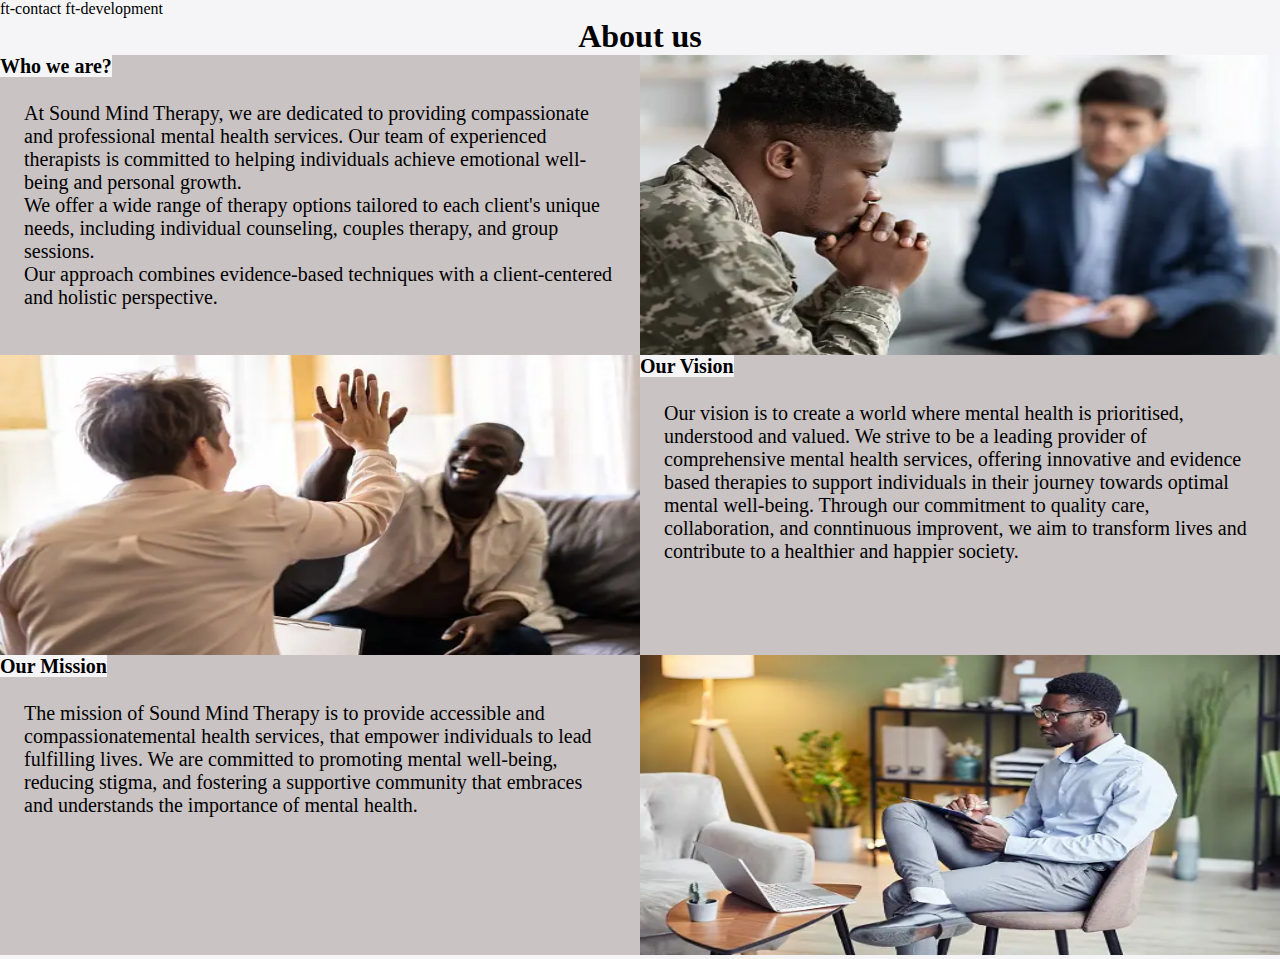
==== commit 28b14224: "Merge branch 'ft-development' into ft-contact" ====
--- a/index.html
+++ b/index.html
@@ -4,8 +4,11 @@
     <meta charset="UTF-8">
     <meta http-equiv="X-UA-Compatible" content="IE=edge">
     <meta name="viewport" content="width=device-width, initial-scale=1.0">
+ft-contact
+    <title>Mental Health</title>
+
     <title>Mental Health </title>
-    <link rel="stylesheet" href="CSS/index.css">
+    <link rel="stylesheet" href="CSS/index.css"> ft-development
 </head>
 <body>
     <!--About us-->
--- a/CSS/index.css
+++ b/CSS/index.css
@@ -1,3 +1,195 @@
+ ft-contact
+*contact us page*
+*{
+    margin: 0;
+    padding: 0;
+    box-sizing: border-box;
+}
+.containerback{
+    background-color:black;
+    justify-content: center;
+    min-height: 100vh;
+    display: flex;    
+}
+.containerE{
+    height: 800px;
+    width: 1000px;
+    background-color:antiquewhite;
+    margin: 1px;
+    justify-content: space-around;
+    align-self: center;
+    padding: 20px;
+    display: flex;
+    border-radius: 10px;
+
+
+}
+
+.left{
+    height: 600px;
+    width: 350px;
+    background-color:antiquewhite;
+}
+.right{
+    height: 750px;
+    width: 450px;
+    background-color: gray;
+    margin-top: 20px;
+    border-radius: 10px;
+    justify-content: center;
+    position: relative;
+}
+.one{
+    margin-bottom: 130px;
+    color: black;
+}
+#after{
+    font-family: Verdana, Geneva, Tahoma, sans-serif;
+    font-weight: 300px;
+}
+.two{
+    margin-top: 20px;
+    align-items: center;
+    flex-wrap: wrap;
+    color: black;
+    justify-content: space-between;
+}
+.two .material-symbols-outlined {
+    display: inline-block;
+    vertical-align: middle; 
+}
+.three{
+    padding: 2px;
+    height: 50px;
+    width: 290px;
+    border-radius: 10px;
+}
+.four{
+    padding: 2px;
+    height: 50px;
+    width: 290px;
+    border-radius: 10px;
+}
+.five{
+    padding: 2px;
+    height: 50px;
+    width: 290px;
+    border-radius: 10px;
+}
+.three:hover,
+.four:hover,
+.five:hover {
+    background-color: lightgray;
+}
+.message .material-symbols-outlined {
+    display: inline-block;
+    vertical-align: middle; 
+}
+
+.material-symbols-outlined {
+  font-variation-settings:
+  'FILL' 0,
+  'wght' 900px,
+  'GRAD' 0,
+  'opsz' 48
+}
+.text-with-line {
+    display: flex;
+    flex-direction: column;
+    margin: 10px;
+  }
+  
+  .line {
+    width: 100%;
+    height: 2px;
+    background-color:black;
+    margin-top: 5px;
+  }
+  /* h2{
+    color: rgb(247, 139, 157);
+    text-size-adjust: 90px;
+  } */
+  input{
+    margin-top: 5px;
+    border: none;
+    background: none;
+    font-size: 30px;
+    border-color: black;
+  }
+  .response{
+    align-items: flex-end;
+    justify-content: center;
+    margin-top: 530px;
+    position: absolute;
+    margin-left: 10px;
+    bottom: 20px;
+    background-color: black;
+    border-radius: 10px;
+
+  }
+  
+  button{
+    border-radius: 10px;
+    background-color: gray;
+    border-color: black;
+  }
+  button :hover{
+    background-color:lightgray;
+  }
+  
+/* button,#send{
+    position: absolute;
+    bottom: 20px;
+    align-self: center;
+    margin-left: 80px;
+    
+
+} */
+.webicons {
+    display: flex;
+    justify-content: center; 
+    align-items: flex-end; 
+    margin-top: 285px;
+    background-color:black;
+    border-radius: 10px;
+    border: 5px rgb(247, 139, 157);
+}
+
+.webicons ul {
+    list-style: none;
+    display: flex;
+}
+
+.webicons ul li {
+    margin-right: 10px; 
+}
+
+.webicons ul li img {
+    max-width: 100%; 
+}
+#whatsapp{
+    height: 30px;
+    width: 30px;
+}
+#facebook{
+    height: 30px;
+    width: 30px;
+}
+#ig{
+    height: 30px;
+    width: 30px;
+}
+#twitter{
+    height: 30px;
+    width: 30px;
+}
+.pink-text {
+    color: pink;
+  }
+  
+
+
+  
 /*About*/
 *{
     background-color: rgb(245, 245, 248);
@@ -54,7 +246,5 @@
 h1{
     text-align: center;
 }
-strong{
-    text-align: right;
-}
-
+
+ ft-development
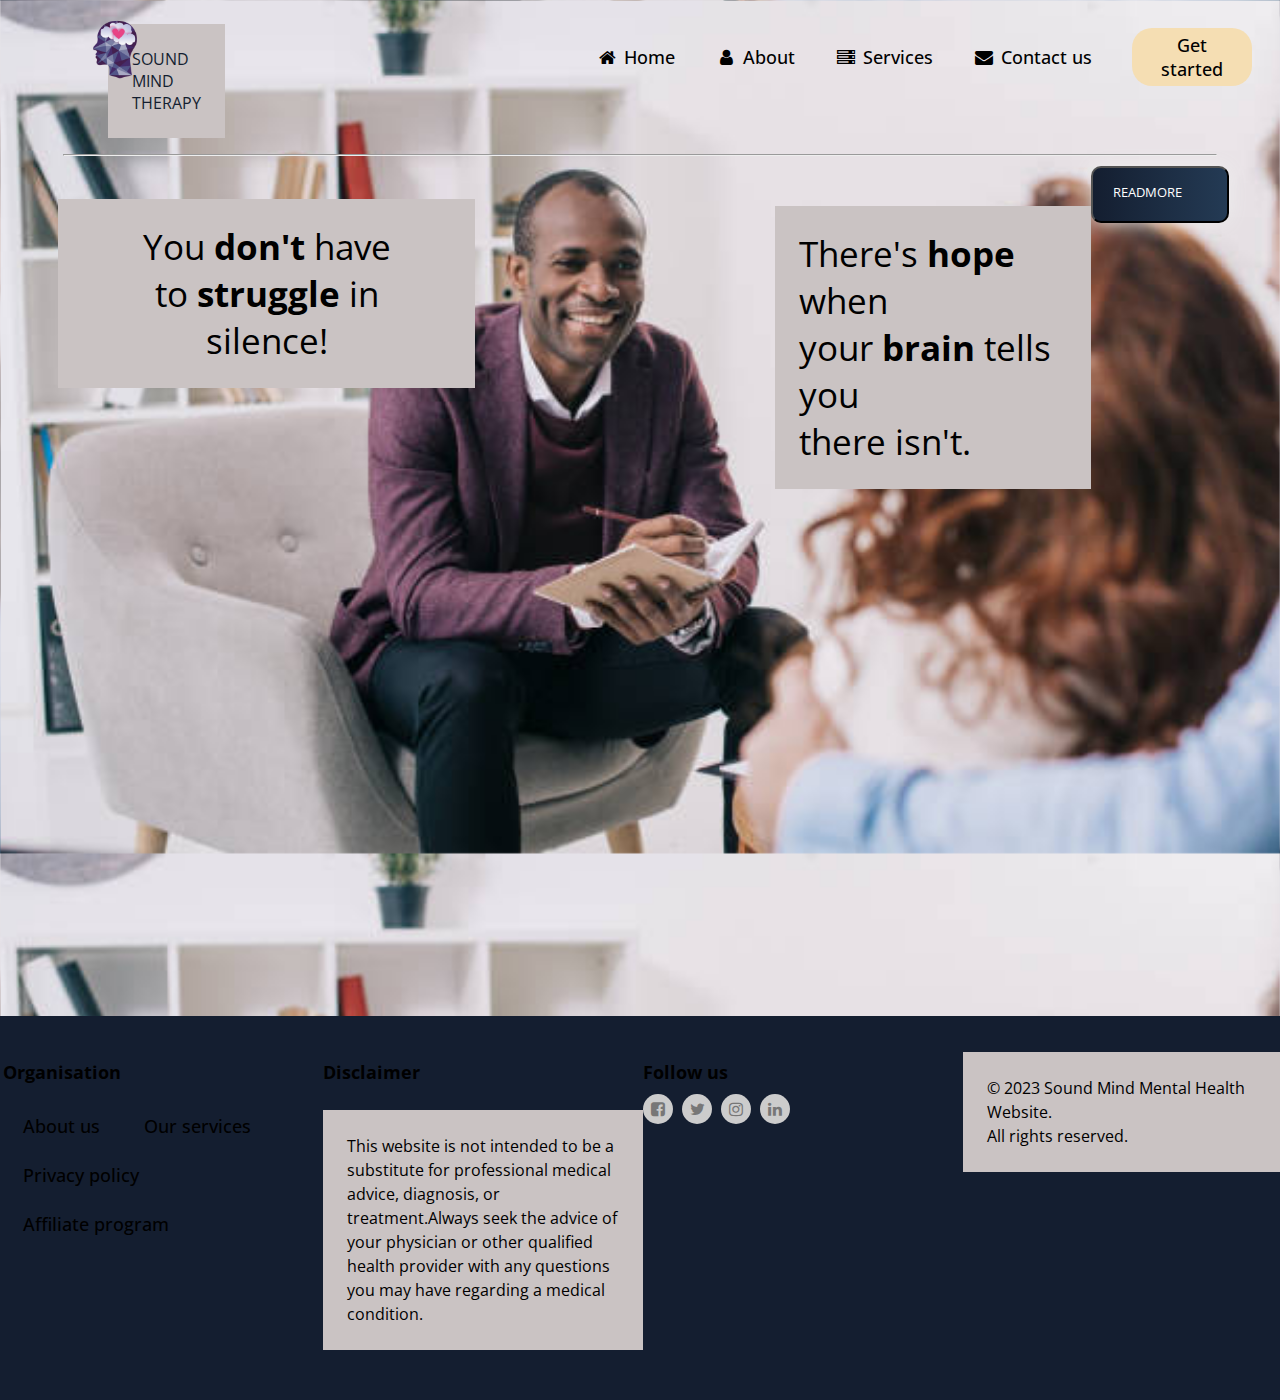
==== commit 41784479: "add changes" ====
--- a/index.html
+++ b/index.html
@@ -4,39 +4,85 @@
     <meta charset="UTF-8">
     <meta http-equiv="X-UA-Compatible" content="IE=edge">
     <meta name="viewport" content="width=device-width, initial-scale=1.0">
-ft-contact
     <title>Mental Health</title>
+    <link href="https://fonts.googleapis.com/css?family=Open+Sans:300,300i,400,400i,600,600i,700,700i|Raleway:300,300i,400,400i,500,500i,600,600i,700,700i|Poppins:300,300i,400,400i,500,500i,600,600i,700,700i" rel="stylesheet">
+    <link rel="stylesheet" href="https://cdnjs.cloudflare.com/ajax/libs/font-awesome/4.7.0/css/font-awesome.min.css">
+    <link rel="stylesheet" href="CSS/index.css">
 
-    <title>Mental Health </title>
-    <link rel="stylesheet" href="CSS/index.css"> ft-development
 </head>
-<body>
-    <!--About us-->
-    <h1>About us</h1>
-    <div class="about">
-    <div class="who">
-    <strong>Who we are?</strong><br>
-        <p>At Sound Mind Therapy, we are dedicated to providing compassionate and professional mental health services. Our team of experienced therapists is committed to helping individuals achieve emotional well-being and personal growth.
-        <br>We offer a wide range of therapy options tailored to each client's unique needs, including individual counseling, couples therapy, and group sessions. <br>Our approach combines evidence-based techniques with a client-centered and holistic perspective.</p> </div>
-    <div class="vision"><img src="images/therapy.jpg" alt=""></div>
-    <div class="mission"><img src="images/happy.jpg" alt=""></div>
-    <div class="who1">
-        <strong>Our Vision</strong>
+<body class="yo">
+    
+<div class="back-groundf">
+  <div class="container-f">
+    <div class="row1-f">
+     <div class="nav-bar">
+      <div class="col1-f"><img class="logo"src="images/MHlogo1.png" alt="logo"><P id="logo-f">SOUND<br>MIND<br>THERAPY</P>
+        <div class="col2-f">
+            <li><a href="./index.html"><i class="fa fa-fw fa-home"></i> Home</a>
+            <li><a href="./about.html"><i class="fa fa-fw fa-user"></i> About</a>
+            <li><a href="./services1.html"><i class="fa fa-fw fa-server"></i> Services</a>
+            <li><a href="./contactus.html"><i class="fa fa-fw fa-envelope"></i> Contact us</a>
+            <li><button class="btnf"><a href="#">Get started</button></li>
+            
+        </div>        
+      </div>
+      <hr class="linee">
+     </div>
+    </div>
+   </div>
+   <div class="header-f">
+   
+   </div>
+   <div class="container1-f">
+    <div class="col3-f">
+        <p class="actives">You <b>don't</b> have <br> to <b>struggle</b> in <br> silence!</p>
             <br>
-        <p>Our vision is to create a world where mental health is prioritised,  understood and valued.
-        We strive to be a leading provider of comprehensive mental health services, offering innovative and 
-        evidence based therapies to support individuals in their journey towards optimal mental well-being.
-        Through our commitment to quality care, collaboration, and conntinuous improvent, we aim to transform 
-        lives and contribute to a healthier and happier society.</p></div>
-    <div class="vision2">
-        <strong>Our Mission</strong>
-        <br>
-        <p>The mission of Sound Mind Therapy is to provide accessible and compassionatemental health services, 
-        that empower individuals to lead fulfilling lives. 
-        We are committed to promoting mental well-being, reducing
-        stigma, and fostering a supportive community that embraces and understands the importance of mental
-        health.</p> </div>
-    <div class="mission3"><img src="images/part.jpg"></div>
+            
     </div>
+    <div class="col4-f">
+        <img src="images/mhgif.gif" alt="">
+    </div>
+    <div class="col5-f">
+        <img src="" alt="">
+        <p>There's <b>hope</b> when<br> your <b>brain</b> tells you <br>there isn't.</p>
+    </div>
+   </div>
+</div>
+<a href="readmore.html"><button class="readmore">ReadMore</button></a>
+</div>
+<footer class="footer-f">
+<div class="containerrf">
+    <div class="rowf">
+        <div class="footer-colf">
+            <h4>Organisation</h4>
+            <ul>
+                <li><a href="#">About us</a></li>
+                <li><a href="#">Our services</a></li>
+                <li><a href="#">Privacy policy</a></li>
+                <li><a href="#">Affiliate program </a></li>
+            </ul>
+        </div>
+                <div class="footer-colf">
+            <h4>Disclaimer</h4>
+            <p>This website is not intended to be a substitute for professional medical advice, diagnosis, or treatment.Always seek the advice of your physician or other qualified health provider with any questions you may have regarding a medical condition.</p>
+        </div>
+        <div class="footer-colf">
+            <h4>Follow us</h4>
+            <div class="socials-f">
+                <a href=""><i class="fa fa-facebook-square" aria-hidden="true"></i></a>
+                <a href=""><i class="fa fa-twitter" aria-hidden="true"></i></a>
+                <a href=""><i class="fa fa-instagram" aria-hidden="true"></i></a>
+                <a href=""><i class="fa fa-linkedin" aria-hidden="true"></i></a>
+            </div>
+        </div>
+        <div class="footer-colf">
+            <p>&copy; 2023 Sound Mind Mental Health Website.<br> All rights reserved.</p>
+
+        </div>
+       
+       
+    </div>
+</div>
+</footer>
 </body>
 </html>--- a/CSS/index.css
+++ b/CSS/index.css
@@ -1,3 +1,358 @@
+*{
+    text-decoration: none;
+    font-family: "Open Sans", sans-serif;
+     cursor: default;
+}
+.yo{
+    background-image: url(../images/background.jpg);
+    background-size: cover;
+}
+/* .background-image{
+    background-size: contain;
+    width: 100vw;
+    height: 100vh;
+    background-repeat: no-repeat;
+    background-position: center;
+    background-attachment: fixed;
+} */
+.nav-bar{
+    text-decoration: none;
+    width: 100%;
+    
+}
+.nav-bar li button{
+    border-radius: 20px;
+    border: none;
+    padding: 5px 15px;
+    color: white;
+    background-color:wheat;
+    
+}
+
+.col2-f{
+    display: flex;
+    align-items: center;
+    justify-content: space-between;
+    float: right;
+   
+}
+
+.logo{
+    width: 80px;
+    height: 80px;
+    margin-left: -150px;
+    }
+li{
+display: inline-block;
+list-style: none;
+margin: 20px;
+
+    }
+    li a{
+        color: black;
+        font-size: 18px;
+        font-weight: 500;
+    }
+  
+    .btnf{
+        border-radius: 20px;
+        padding:10px;
+        width: 120px;
+        border: 0px solid none;
+        cursor: pointer;
+        
+    }
+    
+.linee{
+    width: 90vw;
+    color: grey;
+
+}
+.linef{
+    width: 225px}
+a:hover{
+    border:1px solid white;
+    border-radius: 5px;
+    background-color: palevioletred;
+    transition: .0s;
+    cursor: pointer;
+}
+.header-f{
+    color: black;  
+
+}
+.col3-f{
+    width: 33%;
+    float: left;
+    margin-left: 50px;
+    text-align: center;
+    font-size: 35px;
+}
+.col4-f{
+    width: 600px;
+    float: left;
+    margin-top:200px ;
+    margin-left:-600px ;
+}
+
+.col5-f{
+    width: 25%;
+    float: left;
+    font-size: 35px;
+    color: black;
+    margin-top: -40px;
+    margin-left: 300px;
+}
+.active{
+    width: 300px;
+    height: 500px;
+    display: block;
+    margin-left: auto;
+    margin-right: auto;
+    width: 50%;
+
+}
+
+.actives{
+color:black;
+}
+#logo-f{
+    float:left;
+    margin-left: 100px;
+    color: #141E30;
+}
+
+         
+.readmore {
+    background-image: linear-gradient(to right, #141E30 0%, #243B55  51%, #141E30  100%);
+    margin: 10px;
+    padding: 15px 45px 20px 20px;
+    text-align: right;
+    text-transform: uppercase;
+    background-size: 200% auto;
+    color: white;            
+    box-shadow: 0 0 20px #eee;
+    border-radius: 10px;
+    display: block;
+    margin-left: 200px;
+    cursor: pointer;
+
+  }
+
+  .readmore:hover {
+    background-position: right center; 
+    color: #fff;
+    text-decoration: none;
+  }
+.cute-par{
+    text-align: center;
+}
+.footer-f {
+    background-color: #141E30;
+    padding: 20px;
+    position: absolute;
+    bottom: 0;
+    width: 100vw;
+    margin-bottom:-500px;
+    margin-left: -25px;
+    
+  }
+  
+  
+  .container-f {
+    min-height: 100%;
+    position: relative;
+  }
+  
+  .rowf {
+    display: flex;
+    flex-wrap: wrap;
+    justify-content: space-between;
+  }
+  
+  .footer-colf {
+    width: 25%;
+    margin-bottom: 20px;
+    display: flex;
+    flex-direction: column;
+    align-items: flex-start;
+    color: black;
+  }
+  
+  .footer-colf h4 {
+    font-size: 18px;
+    margin-bottom: 10px;
+  }
+  
+  .footer-colf ul {
+    list-style: none;
+    padding: 0;
+    margin: 0;
+  }
+  
+  .footer-colf ul li {
+    margin-bottom: 5px;
+  }
+  
+  .footer-colf ul li a {
+    color:black;
+    text-decoration: none;
+        align-items: flex-start;
+
+  }
+  
+  .socials-f a {
+    display: inline-block;
+    width: 30px;
+    height: 30px;
+    background-color: #ccc;
+    border-radius: 50%;
+    margin-right: 5px;
+    text-align: center;
+    line-height: 30px;
+    color: #777;
+  }
+  
+  .footer-colf p {
+    line-height: 1.5;
+  }
+  
+  .footer-colf h4,
+  .footer-colf p {
+    margin-bottom: 10px;
+  }
+  @media (max-width: 768px) {
+    .row1-f {
+      flex-direction: column;
+      align-items: flex-start;
+    }
+}  
+.missionp img{
+    border-radius: 45%;
+
+}
+.missionp h3{
+    font-size: 20px;
+}
+.textp{
+    margin-bottom: 15px;
+    line-height: 1.5;
+    text-align: center;
+   
+}
+
+#titlep{
+    text-align: center;
+}
+
+
+
+.leftp{
+    display: flex;
+    justify-content: space-between;
+}
+.leftp div{
+    margin: 20px;
+    margin-top: 20px;
+    border-radius: 5px;
+    box-shadow: 2px 2px 2px 2px rgb(187, 182, 182);
+    background-color: rgb(226, 219, 219);
+
+}
+.leftp img:hover{
+    cursor: pointer;
+}
+
+#titlep{
+    margin-left: 20px;
+    font-size: 3.0em;
+}
+.sectionp h3{
+    font-size: 2.0em;
+
+}
+
+
+.leftp button{
+    background: rgba(221, 213, 210, 0.87);
+    padding:10px 15px;
+    border-radius:5px;
+    font-weight: bold;
+    font-size: 0.9em;
+    border: 1px solid black;  
+}
+.leftp button:hover{
+    cursor: pointer;
+    background-color: white;
+    box-shadow: 5px 5px rgb(187, 182, 182);
+}
+
+ .learnmorep{
+      margin: 20px;
+      margin-top: 20px;
+      border-radius: 5px;
+      box-shadow: 2px 2px 2px 2px rgb(187, 182, 182);
+ }
+
+ .motivationp{
+    max-width: 800px;
+    margin: 0 auto;
+    padding: 20px;
+    text-align: center;
+    background-color: #f9f9f9;
+    border-radius: 10px;
+    box-shadow: 0 2px 4px rgba(0, 0, 0, 0.1);
+ }
+ .motivationlist {
+    list-style: none;
+    padding: 0;
+    margin: 0;
+ }
+
+ .motivationlist li {
+    font-size: 20px;
+    color: #555;
+    margin-bottom: 15px;
+    line-height: 1.5;
+    font-style: italic;
+    text-align: center;
+   
+  }
+  .emoji{
+    font-size: 3rem;
+
+  }
+  
+
+
+
+ @media (max-width: 768px) {
+    .leftp {
+      display: grid;
+      grid-template-columns: auto auto;
+    }
+    
+    .leftp div {
+      margin: 20px auto;
+      margin-left: 1.0em;
+    }
+  }
+  
+  @media (max-width: 480px) {
+    .sectionp h3 {
+      font-size: 1.5em;
+    }
+  }
+  @media(max-width: 360px){
+    .leftp {
+        display: grid;
+        grid-template-columns: auto auto;
+      }
+
+  }
+  
+  
+
  ft-contact
 *contact us page*
 *{
@@ -24,7 +379,6 @@
 
 
 }
-
 .left{
     height: 600px;
     width: 350px;
@@ -191,12 +545,9 @@
 
   
 /*About*/
-*{
-    background-color: rgb(245, 245, 248);
-    padding: 0px;
-    margin: 0px;
-
-}
+
+
+
 .about{
     display: grid;
     grid-template-columns: 1fr 1fr;
@@ -216,6 +567,7 @@
 .mission{
     background-color: white;
     height: 300px;
+    width: 100%;
 }
 .who1{
     background-color: rgb(202, 195, 195);
@@ -230,21 +582,27 @@
 .mission3{
     background-color: white;
     height: 300px;
+    width: 100%;
 }
 .vision img{
     width: 100%;
     height: 300px;
-}
-img{
-    width: 100%;
-    height: 300px;
-}
+
+}
+
+
 p{
     padding: 24px;
     background: rgb(202, 195, 195);
-}
-h1{
-    text-align: center;
-}
-
- ft-development
+    color: black;
+}
+
+.mission img{
+    width: 100%;
+    height: 300px;
+}
+.mission3 img{
+    height: 300px;
+    width: 100%;
+}
+ 
